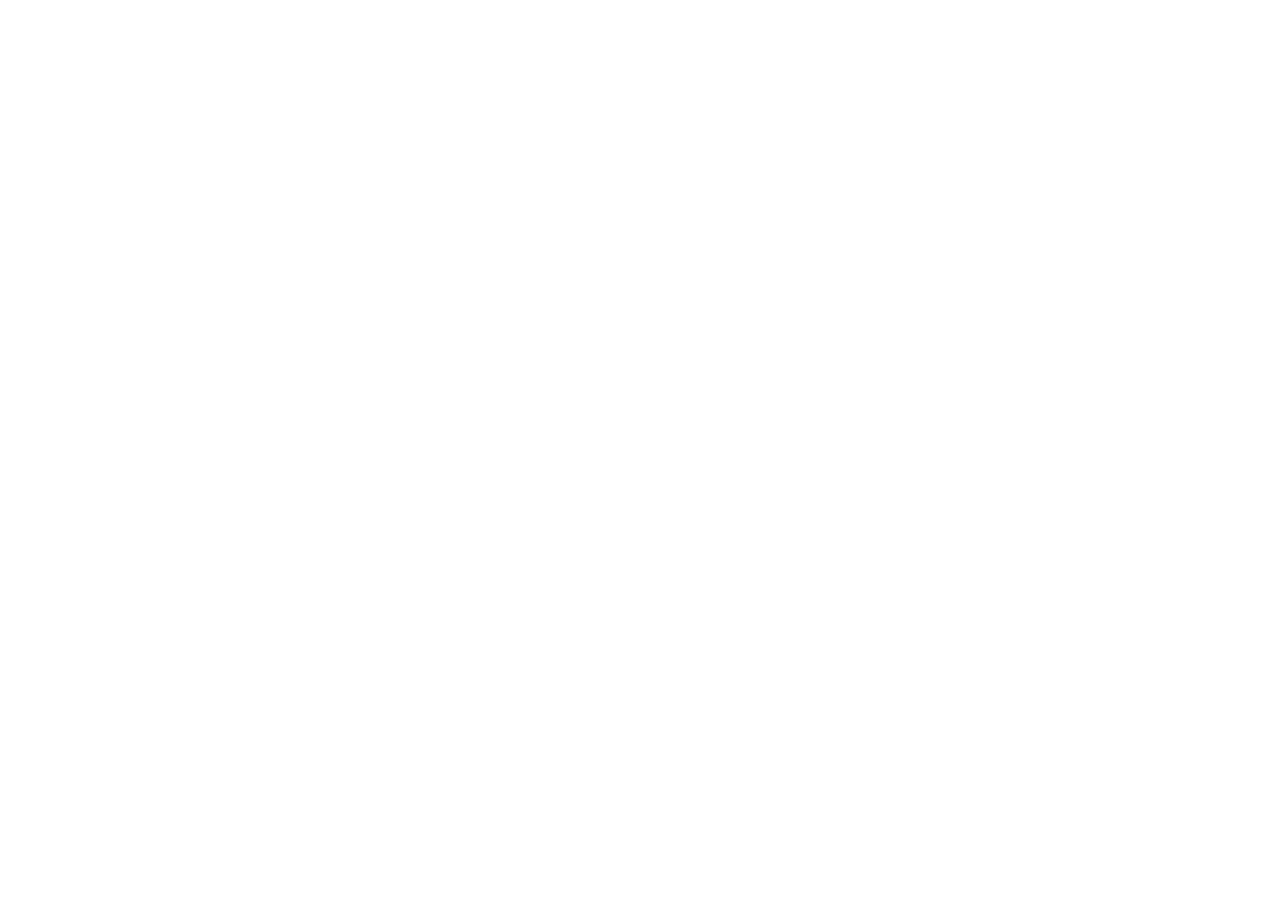
==== fcc-test-suite-template-master/index.html @ 41a56ff3 "Passes all the test cases and work perfectly" ====
<!DOCTYPE html>
<html lang="en">
  <head>
    <meta charset="UTF-8">
    <title>Fork Me! FCC: Test Suite Template</title>
    <link rel="stylesheet" href="css/style.css">
  </head>

  <body>
    
    <script src="https://cdn.freecodecamp.org/testable-projects-fcc/v1/bundle.js"></script>
    <script  src="js/index.js"></script>
  </body>
</html>
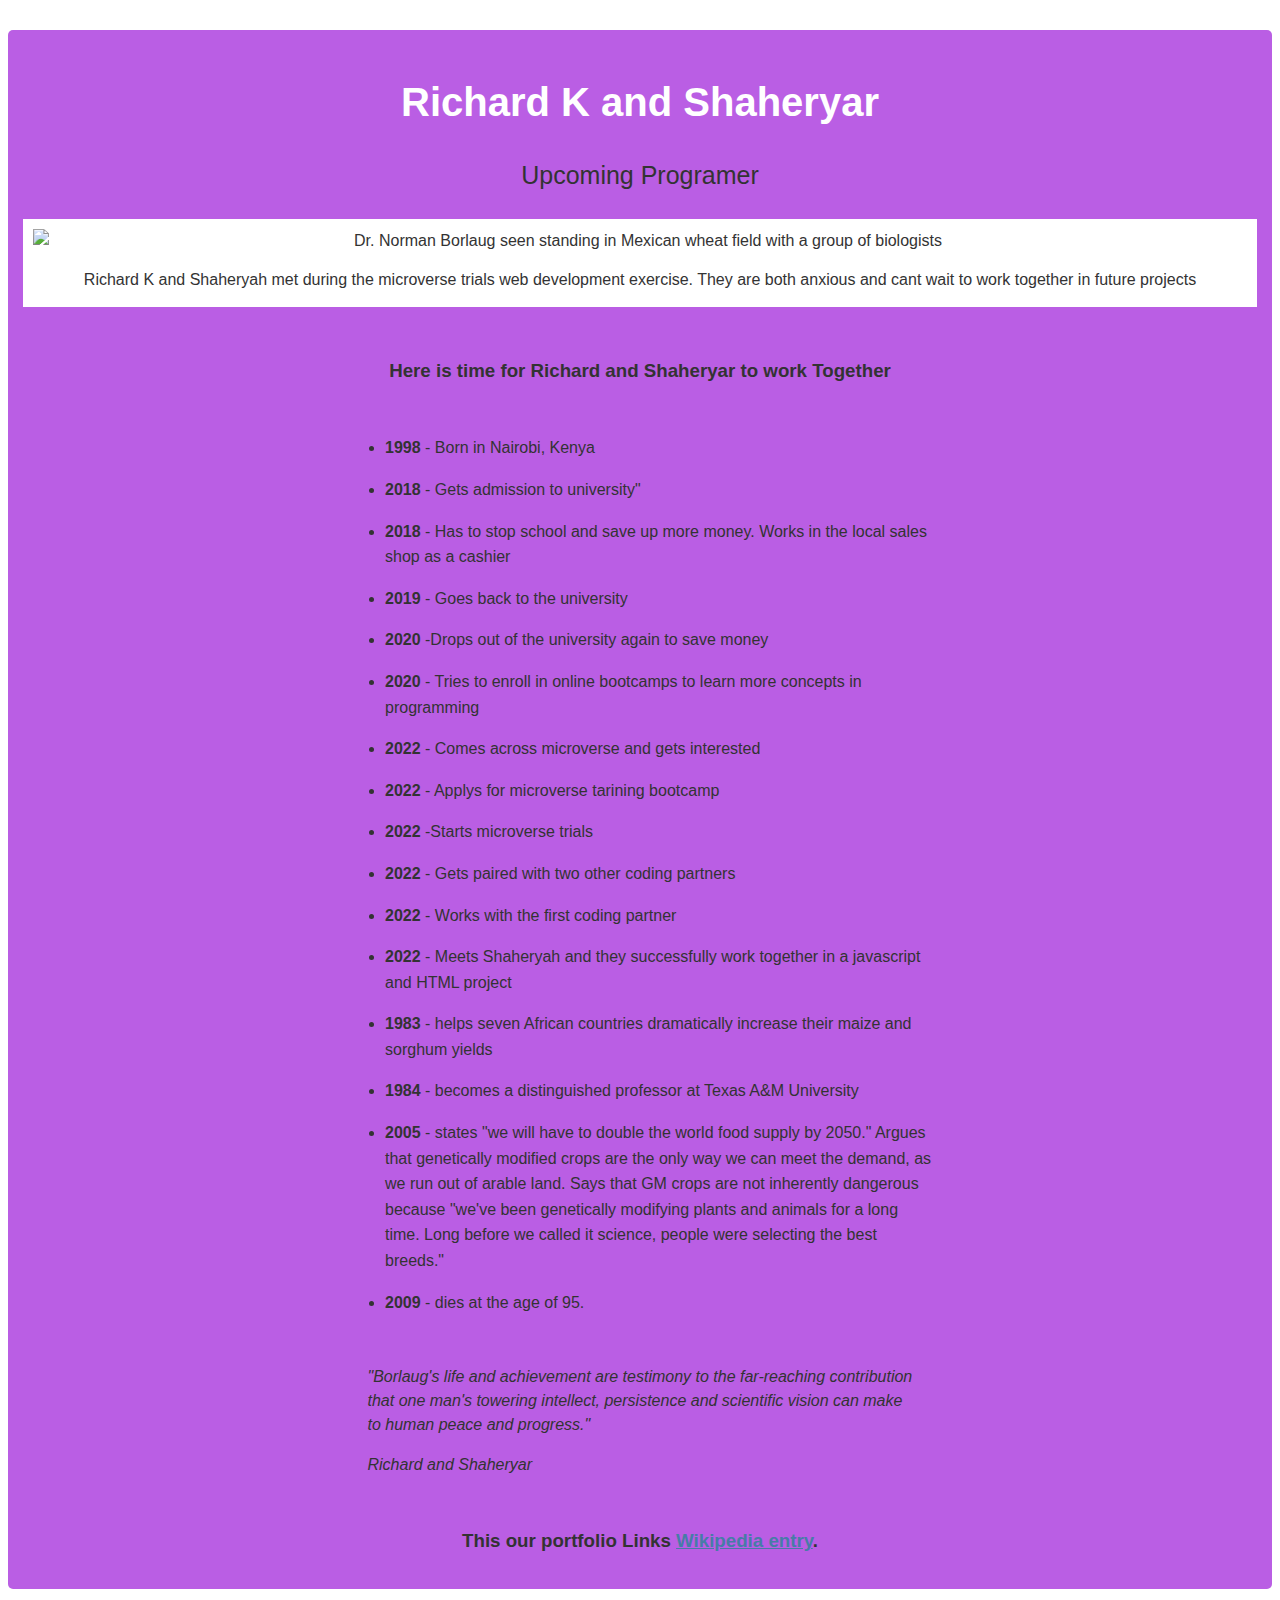
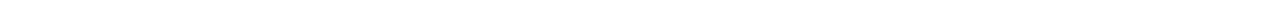
==== commit a5123569: "Passes all the test cases" ====
--- a/fcc-test-suite-template-master/index.html
+++ b/fcc-test-suite-template-master/index.html
@@ -7,8 +7,98 @@
   </head>
 
   <body>
-    
     <script src="https://cdn.freecodecamp.org/testable-projects-fcc/v1/bundle.js"></script>
+
+    <main id="main">
+      <h1 id="title">Richard K and Shaheryar</h1>
+      <p class="A1">Upcoming Programer</p>
+      <figure id="img-div">
+        <img
+          id="image"
+          src="https://images.ctfassets.net/hrltx12pl8hq/a2hkMAaruSQ8haQZ4rBL9/8ff4a6f289b9ca3f4e6474f29793a74a/nature-image-for-website.jpg?fit=fill&w=1024&h=683&fm=webp"
+          alt="Dr. Norman Borlaug seen standing in Mexican wheat field with a group of biologists"
+        />
+        <figcaption id="img-caption">
+          Richard K and Shaheryah met during the microverse trials web development exercise.
+          They are both anxious and cant wait to work together in future projects
+        </figcaption>
+      </figure>
+      <section id="tribute-info">
+        <h3 id="headline">Here is time for Richard and Shaheryar to work Together</h3>
+        <ul>
+          <li><strong>1998</strong> - Born in Nairobi, Kenya</li>
+          <li>
+            <strong>2018</strong> - Gets admission to university"
+          </li>
+          <li>
+            <strong>2018</strong> - Has to stop school and save up more money.
+            Works in the local sales shop as a cashier
+          </li>
+          <li>
+            <strong>2019</strong> - Goes back to the university
+          </li>
+          <li>
+            <strong>2020</strong> -Drops out of the university again to save money
+          </li>
+          <li>
+            <strong>2020</strong> - Tries to enroll in online bootcamps to learn more concepts in programming
+          </li>
+          <li>
+            <strong>2022</strong> - Comes across microverse and gets interested
+          </li>
+          <li>
+            <strong>2022</strong> - Applys for microverse tarining bootcamp
+          </li>
+          <li>
+            <strong>2022</strong> -Starts microverse trials
+          </li>
+          <li>
+            <strong>2022</strong> - Gets paired with two other coding partners
+          </li>
+          <li>
+            <strong>2022</strong> - Works with the first coding partner
+          </li>
+          <li><strong>2022</strong> - Meets Shaheryah  and they successfully work together
+             in a javascript and HTML project
+          <li>
+            <strong>1983</strong> - helps seven African countries dramatically
+            increase their maize and sorghum yields
+          </li>
+          <li>
+            <strong>1984</strong> - becomes a distinguished professor at Texas
+            A&M University
+          </li>
+          <li>
+            <strong>2005</strong> - states "we will have to double the world
+            food supply by 2050." Argues that genetically modified crops are the
+            only way we can meet the demand, as we run out of arable land. Says
+            that GM crops are not inherently dangerous because "we've been
+            genetically modifying plants and animals for a long time. Long
+            before we called it science, people were selecting the best breeds."
+          </li>
+          <li><strong>2009</strong> - dies at the age of 95.</li>
+        </ul>
+        <blockquote
+          cite="http://news.rediff.com/report/2009/sep/14/pm-pays-tribute-to-father-of-green-revolution-borlaug.htm"
+        >
+          <p>
+            "Borlaug's life and achievement are testimony to the far-reaching
+            contribution that one man's towering intellect, persistence and
+            scientific vision can make to human peace and progress."
+          </p>
+          <cite>Richard and Shaheryar</cite>
+        </blockquote>
+        <h3>
+          This our portfolio Links
+          <a
+            id="tribute-link"
+            href="https://en.wikipedia.org/wiki/Norman_Borlaug"
+            target="_blank"
+            >Wikipedia entry</a
+          >.
+        </h3>
+      </section>
+    </main>
     <script  src="js/index.js"></script>
   </body>
 </html>
--- a/fcc-test-suite-template-master/css/style.css
+++ b/fcc-test-suite-template-master/css/style.css
@@ -0,0 +1,102 @@
+html {
+    
+    font-size: 10px;
+  }
+  
+  body {
+    
+    font-family: -apple-system, BlinkMacSystemFont, 'Segoe UI', 'Roboto',
+      'Helvetica Neue', Arial, sans-serif;
+    font-size: 1.6rem;
+    line-height: 1.5;
+    text-align: center;
+    color: #333;
+    margin: 0;
+  }
+  
+  h1 {
+    font-size: 4rem;
+    margin-bottom: 0;
+    color: white;
+  }
+  
+  @media (max-width: 460px) {
+    h1 {
+      font-size: 3.5rem;
+      line-height: 1.2;
+    }
+  }
+  
+  h2 {
+    font-size: 3.25rem;
+  }
+  
+  a {
+    color: #477ca7;
+  }
+  
+  a:visited {
+    color: #74638f;
+  }
+  
+  #main {
+    margin: 30px 8px;
+    padding: 15px;
+    border-radius: 5px;
+    background: rgb(186, 94, 228);
+  }
+  
+  @media (max-width: 460px) {
+    #main {
+      margin: 0;
+    }
+  }
+  
+  img {
+    max-width: 100%;
+    display: block;
+    height: auto;
+    margin: 0 auto;
+  }
+  
+  #img-div {
+    background: white;
+    padding: 10px;
+    margin: 0;
+  }
+  
+  #img-caption {
+    margin: 15px 0 5px 0;
+  }
+  
+  @media (max-width: 460px) {
+    #img-caption {
+      font-size: 1.4rem;
+    }
+  }
+  
+  #headline {
+    margin: 50px 0;
+    text-align: center;
+  }
+  
+  ul {
+    max-width: 550px;
+    margin: 0 auto 50px auto;
+    text-align: left;
+    line-height: 1.6;
+  }
+  
+  li {
+    margin: 16px 0;
+  }
+  
+  blockquote {
+    font-style: italic;
+    max-width: 545px;
+    margin: 0 auto 50px auto;
+    text-align: left;
+  }
+  .A1{
+    font-size: 25px;
+  }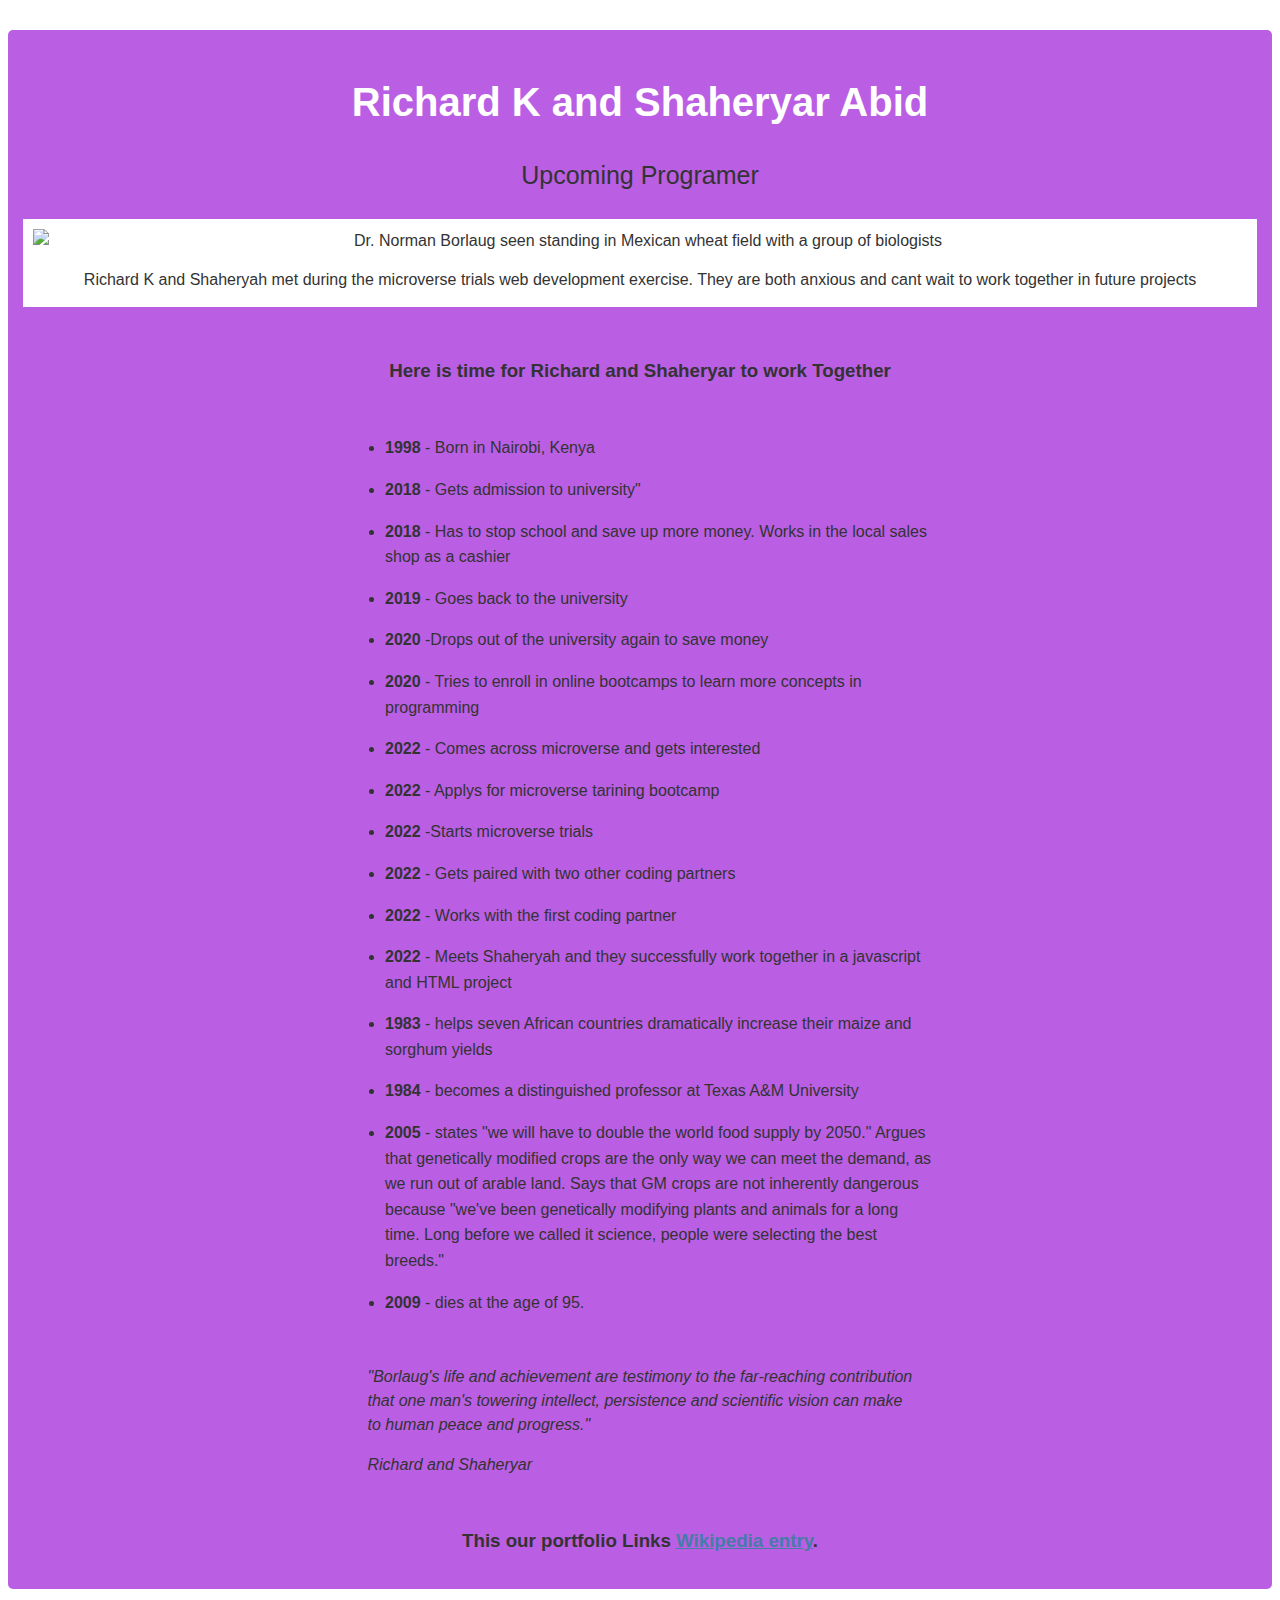
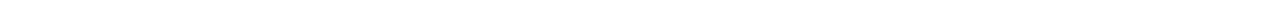
==== commit c21fd842: "Final solution Passes all the test cases" ====
--- a/fcc-test-suite-template-master/index.html
+++ b/fcc-test-suite-template-master/index.html
@@ -10,7 +10,7 @@
     <script src="https://cdn.freecodecamp.org/testable-projects-fcc/v1/bundle.js"></script>
 
     <main id="main">
-      <h1 id="title">Richard K and Shaheryar</h1>
+      <h1 id="title">Richard K and Shaheryar Abid</h1>
       <p class="A1">Upcoming Programer</p>
       <figure id="img-div">
         <img
